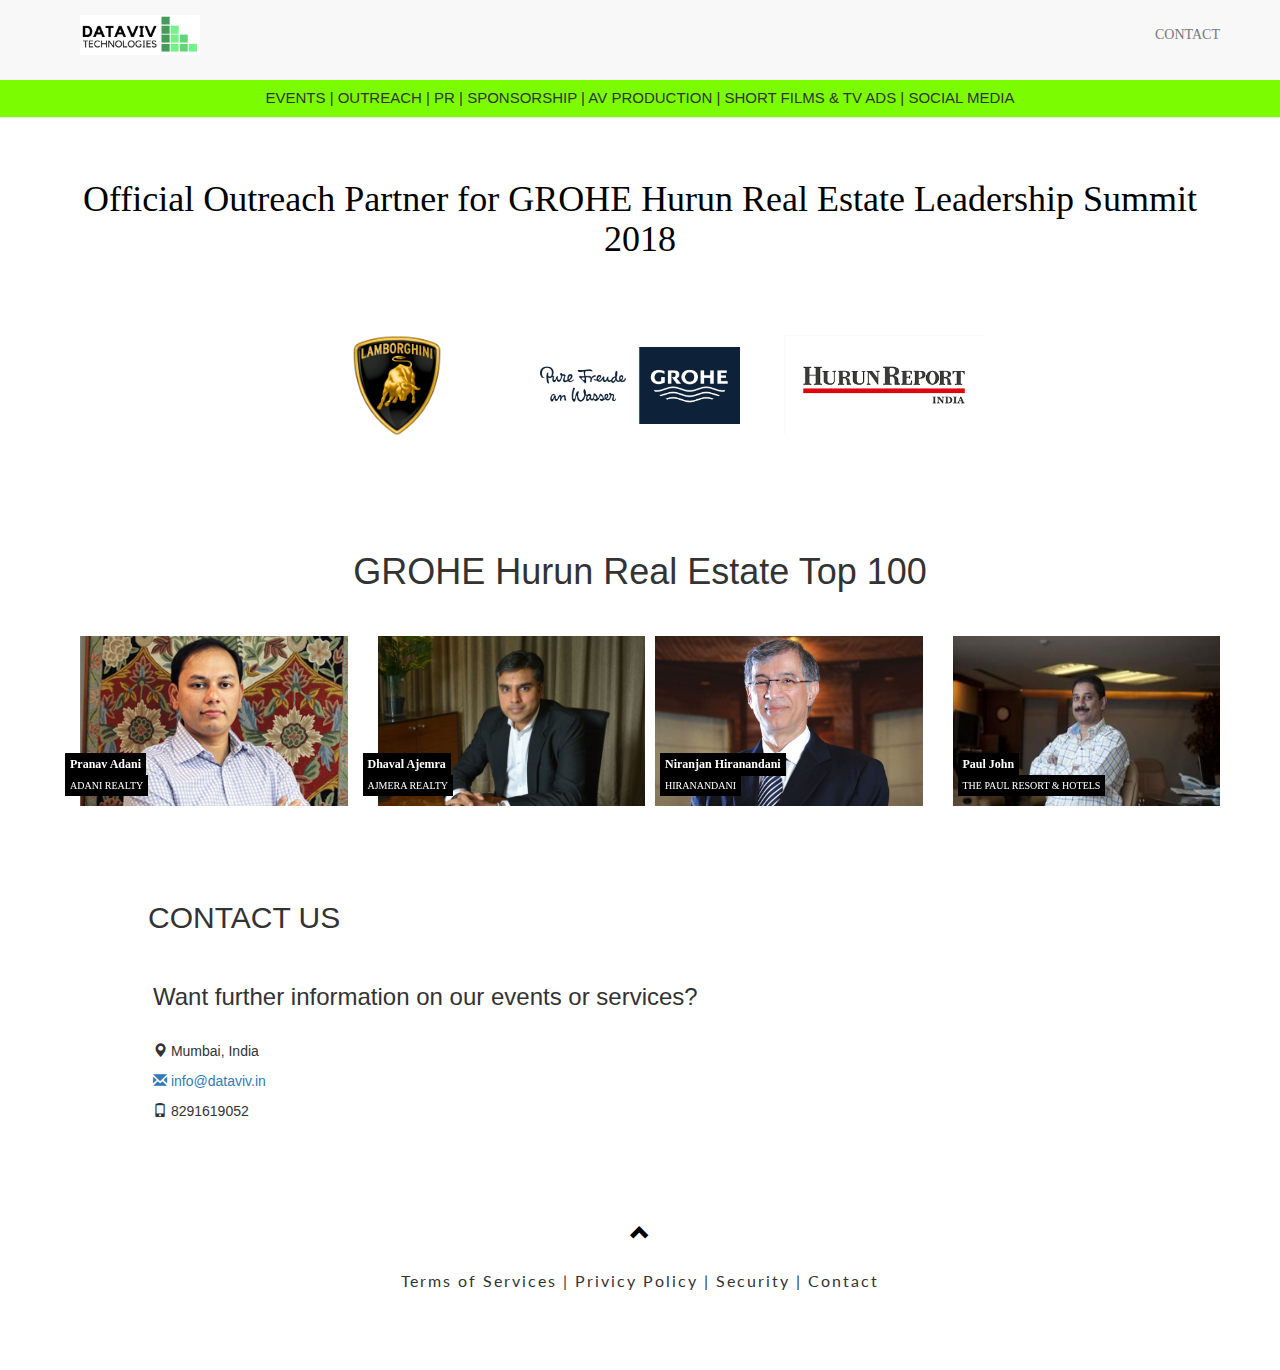
==== index.html @ e65cf040 "new" ====
<!DOCTYPE html>
<html lang="en">
<head>
  
  <title>Dataviv Technologies</title>
         <link rel="stylesheet" type="text/css" href="styles.css" />
  <meta charset="utf-8">
  <meta name="viewport" content="width=device-width, initial-scale=1">
  <link rel="stylesheet" href="https://maxcdn.bootstrapcdn.com/bootstrap/3.3.7/css/bootstrap.min.css">
  <link href="https://fonts.googleapis.com/css?family=Montserrat" rel="stylesheet" type="text/css">
  <link href="https://fonts.googleapis.com/css?family=Lato" rel="stylesheet" type="text/css">
  <script src="https://ajax.googleapis.com/ajax/libs/jquery/3.1.1/jquery.min.js"></script>
  <script src="https://maxcdn.bootstrapcdn.com/bootstrap/3.3.7/js/bootstrap.min.js"></script>



   

</head>
<body id="myPage" data-spy="scroll" data-target=".navbar" data-offset="60">

<nav class="navbar navbar-default navbar-fixed-top">
  <div class="container">
     
    <div class="navbar-header">
      <button type="button" class="navbar-toggle" data-toggle="collapse" data-target="#myNavbar">
        <span class="icon-bar"></span>
                           
      </button>
      <div>

      <img src="dataviv.png" class="image-size">  
            </div>

   
    </div>
    <div class="collapse navbar-collapse" id="myNavbar">
      <ul class="nav navbar-nav navbar-right">
        
        <li><a href="#contact">CONTACT</a></li>
      </ul>
    </div>

  </div>
     <H2 style="text-align:center; padding:10px; margin:0px; padding-bottom:10px; font-size:15px; background:#7CFC00;"> Events | Outreach | PR | Sponsorship | AV Production | Short Films & TV ADS | Social Media</H2>
</nav>
 

<header style="width=80%; margin-top:50px;">
  
  <H1>
    Official Outreach Partner for GROHE Hurun Real Estate Leadership Summit 2018

  </H1>

  <div class="sponsors" >
    <img src="lamborghini.png" style="width:200px;" >
    <img src="Grohe.jpg" style="width:200px;" >
    <img src="hurun.png" style="width:200px;" >

  </div>

 </header >


 <div style="width=80%;  text-align: center; ">

<H1>
  GROHE Hurun Real Estate Top 100
</H1>

</div>
<div class="container">
    <div class="row">
        <div id="myCarousel" class="carousel fdi-Carousel slide">
            <!-- Carousel items -->
            <div class="carousel fdi-Carousel slide" id="eventCarousel" data-interval="0">
                <div class="carousel-inner onebyone-carosel" >
                    <div class="item active">
                      <div class="containerimg">
                        <div class="col-md-3">
                            <a href="#"><img src="adani.jpg" class="img-responsive"></a>
                            <div class="bottom-left"> <H1>Pranav Adani</H1><h2>Adani Realty</h2></div>
                        </div>

                      </div>
                    </div>
                    <div class="item">
                        <div class="containerimg">
                        <div class="col-md-3">
                            <a href="#"><img src="ajmera.jpg" class="img-responsive"></a>
                            <div class="bottom-left"> <H1>Dhaval Ajemra</H1><h2>Ajmera Realty</h2></div>
                        </div>
                        </div>
                    </div>
                    <div class="item">
                        <div class="containerimg">
                        <div class="col-md-3">
                            <a href="#"><img src="hiranandani.jpg" class="img-responsive center-block"></a>
                            <div class="bottom-left"> <H1>Niranjan Hiranandani</H1><h2>Hiranandani</h2></div>
                        </div>
                        </div>
                    </div>
                    <div class="item">
                        <div class="containerimg">
                        <div class="col-md-3">
                            <a href="#"><img src="john3.JPG" class="img-responsive center-block"></a>
                            <div class="bottom-left"> <H1>Paul John</H1><h2>The Paul Resort & Hotels</h2></div>
                        </div>
                        </div>
                    </div>
                    <div class="item">
                        <div class="containerimg">
                        <div class="col-md-3">
                            <a href="#"><img src="kumar.jpg" class="img-responsive center-block"></a>
                            <div class="bottom-left"> <H1>Sunil Kumar</H1><h2>Asset Homes</h2></div>
                        </div>
                        </div>
                    </div>
                    <div class="item">
                        <div class="containerimg">
                        <div class="col-md-3">
                            <a href="#"><img src="irani.jpeg" class="img-responsive center-block"></a>
                             <div class="bottom-left"> <H1>Boman Irani</H1><h2>Keystone Realtors</h2></div>
                        </div>
                        </div>
                    </div>
                    <div class="item">
                        <div class="containerimg">
                        <div class="col-md-3">
                            <a href="#"><img src="lodha.jpg" class="img-responsive center-block"></a>
                             <div class="bottom-left"> <H1>Abhishek Lodha</H1><h2>Lodha Developers</h2></div>
                        </div>
                        </div>
                    </div>
                    <div class="item">
                        <div class="containerimg">
                        <div class="col-md-3">
                            <a href="#"><img src="paranjape.jpg" class="img-responsive center-block"></a>
                             <div class="bottom-left"> <H1>Shashank Paranjape</H1><h2>Paranjape Schemes</h2></div>
                        </div>
                        </div>
                    </div>
                      <div class="item">
                          <div class="containerimg">
                        <div class="col-md-3">
                            <a href="#"><img src="piramal.jpeg" class="img-responsive center-block"></a>
                             <div class="bottom-left"> <H1>Anand Piramal</H1><h2>Piramal Realty</h2></div>
                        </div>
                          </div>
                    </div>
                      <div class="item">
                          <div class="containerimg">
                        <div class="col-md-3">
                            <a href="#"><img src="razack.jpg" class="img-responsive center-block"></a>
                           <div class="bottom-left"> <H1>Irfan Razack</H1><h2>Prestige Group</h2></div>
                        </div>
                          </div>
                    </div>
                
                      <div class="item">
                          <div class="containerimg">
                        <div class="col-md-3">
                            <a href="#"><img src="varma.jpg" class="img-responsive center-block"></a>
                             <div class="bottom-left"> <H1>Babulal Verma</H1><h2>Omkar Realtors</h2></div>
                          
                        </div>
                          </div>
                    </div>
                </div>
           
            </div>
            <!--/carousel-inner-->
        </div><!--/myCarousel-->

        
    </div>
</div>

<div id="contact" class="container-fluid bg-grey" style="padding:20px; width:80%; margin-top: 50px;">
<H2>Contact us</H1>
  <div class="row" >

      <h3>Want further information on our events or services?</h3>
      <div style="padding-left:20px;">
      <p><span class="glyphicon glyphicon-map-marker"></span> Mumbai, India</p>
      <a href="mailto:info@dataviv.in?Subject=Dataviv%20inquiry" target="_top">
      <p><span class="glyphicon glyphicon-envelope"></span> info@dataviv.in</p></a>
      <p><span class="glyphicon glyphicon-phone"></span> 8291619052</p>
    </div>
    </div>
  
  </div>
</div>



<script type="text/javascript">
        $(document).ready(function () {
    $('#myCarousel').carousel({
        interval: 2000
    })
    $('.carousel-inner .item').each(function () {
        var next = $(this).next();
  if (!next.length) {
    next = $(this).siblings(':first');
  }
  next.children(':first-child').clone().appendTo($(this));
  
  for (var i=0;i<2;i++) {
    next=next.next();
    if (!next.length) {
      next = $(this).siblings(':first');
    }
    
    next.children(':first-child').clone().appendTo($(this));
  }
    });
});</script>


<footer class="container-fluid text-center">
  <a href="#myPage" title="To Top">
    <span class="glyphicon glyphicon-chevron-up"></span>
  </a>

  <p style="font: 400 16px Lato, sans-serif; letter-spacing: 2px; margin-top:20px;">Terms of Services | Privicy Policy | Security | Contact</p>

</footer>

<script>
$(document).ready(function(){
  // Add smooth scrolling to all links in navbar + footer link
  $(".navbar a, footer a[href='#myPage']").on('click', function(event) {
    // Make sure this.hash has a value before overriding default behavior
    if (this.hash !== "") {
      // Prevent default anchor click behavior
      event.preventDefault();

      // Store hash
      var hash = this.hash;

      // Using jQuery's animate() method to add smooth page scroll
      // The optional number (900) specifies the number of milliseconds it takes to scroll to the specified area
      $('html, body').animate({
        scrollTop: $(hash).offset().top
      }, 900, function(){
   
        // Add hash (#) to URL when done scrolling (default click behavior)
        window.location.hash = hash;
      });
    } // End if
  });
  
  $(window).scroll(function() {
    $(".slideanim").each(function(){
      var pos = $(this).offset().top;

      var winTop = $(window).scrollTop();
        if (pos < winTop + 600) {
          $(this).addClass("slide");
        }
    });
  });
})
</script>

</body>
</html>
---- styles.css ----
<style>
  body {
      font: 400 15px Lato, sans-serif;
      line-height: 1.8;
      padding: 6px 5px;
      color: #818181;
  }
  
  h2 {
      font-size: 24px;
      text-transform: uppercase;
      color: #303030;
      font-weight: 600;
      margin-bottom: 30px;
  }
  h3 {
    font-family: Lato, sans-serif;
      padding: 20px;
  }
  h4 {
      font-size: 19px;
      line-height: 1.375em;
      color: #303030;
      font-weight: 400;
      margin-bottom: 30px;
  }  


.carousel-inner.onebyone-carosel { margin: auto; width: 100%; }
.onebyone-carosel .active.left { left: -25.00%; }
.onebyone-carosel .active.right { left: 25.00%; }
.onebyone-carosel .next { left: 25.00%; }
.onebyone-carosel .prev { left: -25.00%; }

.col-md-3{
padding-top: 10px;
height: 200px;

}

.containerimg {
background-color: #000;



}

.bottom-left{
  
color: white;
background-color: black;

}

.bottom-left h1 {
    position: absolute;
    bottom: 20px;
    padding: 5px;
    background-color: #000;
    left: 20px;
    font-weight: 600;
    font-size: 12px;

} 

.bottom-left h2 {
    position: absolute;
    bottom: 0px;
    background-color: #000;
    padding: 5px;
    left: 20px;
      
    font-weight: 300;
    font-size: 10px;

} 

  footer .glyphicon {
      font-size: 20px;
      margin-bottom: 10px;
      color:black;
  }
    footer .glyphicon-map-marker {
      font-size: 20px;
      margin-bottom: 10px;
      color:black;
  }
  .slideanim {visibility:hidden;}
  .slide {
      animation-name: slide;
      -webkit-animation-name: slide;
      animation-duration: 1s;
      -webkit-animation-duration: 1s;
      visibility: visible;
  }
  @keyframes slide {
    0% {
      opacity: 0;
      transform: translateY(70%);
    } 
    100% {
      opacity: 1;
      transform: translateY(0%);
    }
  }
  @-webkit-keyframes slide {
    0% {
      opacity: 0;
      -webkit-transform: translateY(70%);
    } 
    100% {
      opacity: 1;
      -webkit-transform: translateY(0%);
    }
  }}
  @media screen and (max-width: 768px) {
    .col-sm-4 {
      text-align: center;
      margin: 25px 0;
    }
    .btn-lg {
        width: 100%;
        margin-bottom: 35px;
    }
  }
  @media screen and (max-width: 480px) {
    .logo {
        font-size: 150px;
    }
  }


  @import 'https://fonts.googleapis.com/css?family=Raleway';

html, body
{
    margin: 0px;
}


header
{
    font-family: Raleway;
    margin: 0 auto;
  padding: 5em 3em;
  text-align: center;
    background: #fff;
}

img{
  margin: 20px;
}


header h1{
    text-align: center;
  color: #000;
  padding: 40px;
font-weight: 200;
}

header h2{
  font-size: 30px;
  font-weight: 500;
  box-shadow: 0 1px 3px 5px rgba(0,0,0,0.1);
  margin-top: 100px;
  padding: 20px;
  color: #000;
  border-radius: 2px;

}

footer
{
    font-family: Raleway;
    margin: 0 auto;
  padding: 5em 3em;
  text-align: center;

}


header span
{
    color: #222;
}

footer span
{
  color: #AAA;
}

body {
    height:1000px;
    width:100%;
}

#header_nav {
    width:100%;
    height:100px;
    background-color:#d6d6d6;
    position:fixed;
    top:0;
    left:0;
}

div.container
{
    font-family: Raleway;
    margin: 0 auto;
  text-align: center;
  margin-top: 5px;
  padding: 5px;
}

.image-size {

  width: 120px;
  float: left;
  margin-top: 5px;
  margin-left: 20px;

}
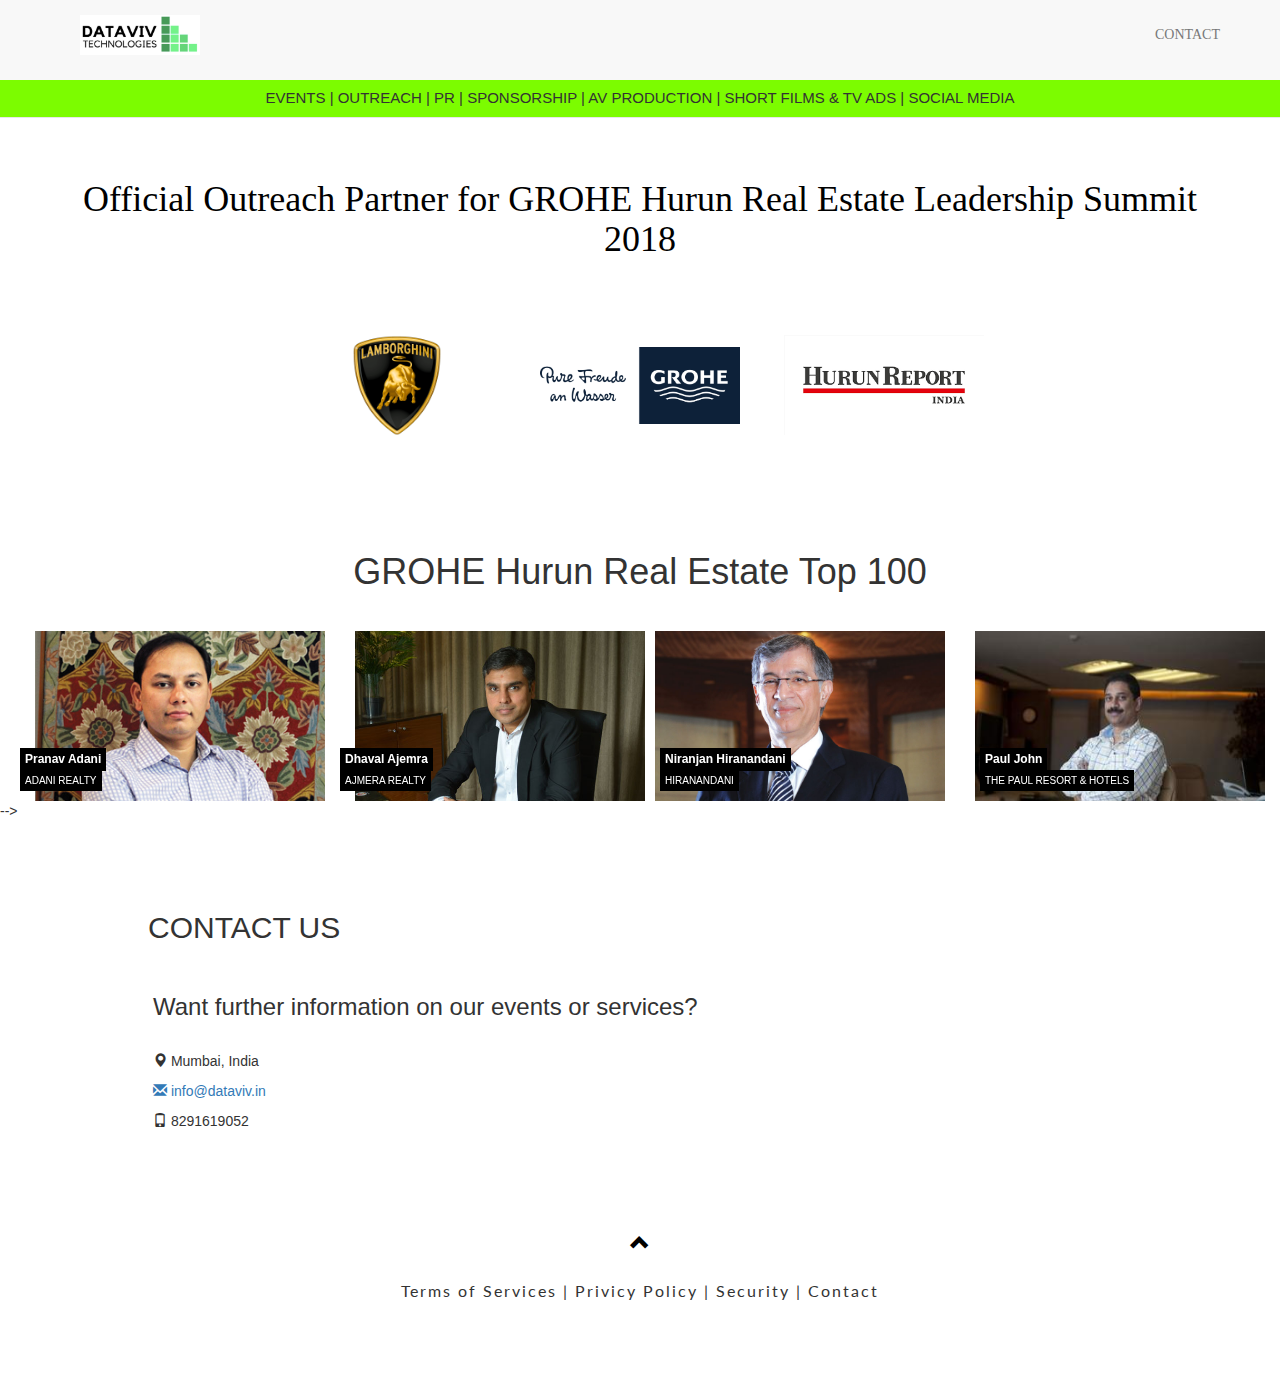
==== commit a642193e: "Update index.html" ====
--- a/index.html
+++ b/index.html
@@ -70,7 +70,7 @@
 </H1>
 
 </div>
-<div class="container">
+<!-- <div class="container">
     <div class="row">
         <div id="myCarousel" class="carousel fdi-Carousel slide">
             <!-- Carousel items -->
@@ -172,7 +172,7 @@
             </div>
             <!--/carousel-inner-->
         </div><!--/myCarousel-->
-
+ -->
         
     </div>
 </div>
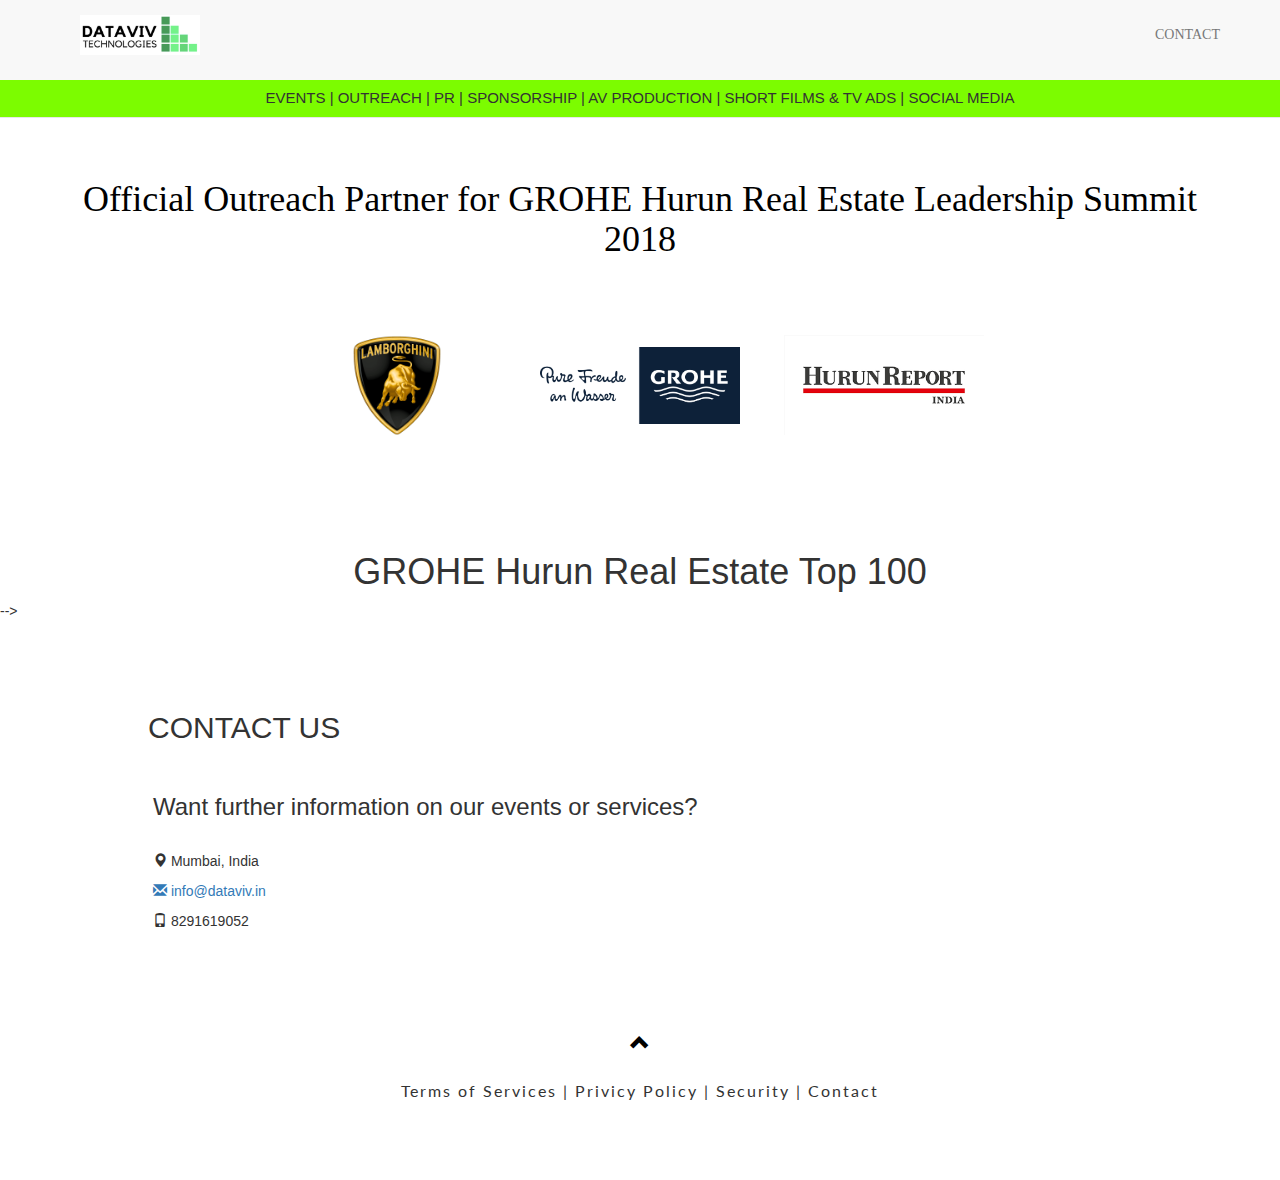
==== commit 87d9b134: "hidden images" ====
--- a/index.html
+++ b/index.html
@@ -73,7 +73,7 @@
 <!-- <div class="container">
     <div class="row">
         <div id="myCarousel" class="carousel fdi-Carousel slide">
-            <!-- Carousel items -->
+            <!-- Carousel items 
             <div class="carousel fdi-Carousel slide" id="eventCarousel" data-interval="0">
                 <div class="carousel-inner onebyone-carosel" >
                     <div class="item active">
@@ -170,13 +170,13 @@
                 </div>
            
             </div>
-            <!--/carousel-inner-->
-        </div><!--/myCarousel-->
- -->
+            <!--/carousel-inner
+        </div><!--/myCarousel
+
         
     </div>
-</div>
-
+</div>-->
+-->
 <div id="contact" class="container-fluid bg-grey" style="padding:20px; width:80%; margin-top: 50px;">
 <H2>Contact us</H1>
   <div class="row" >
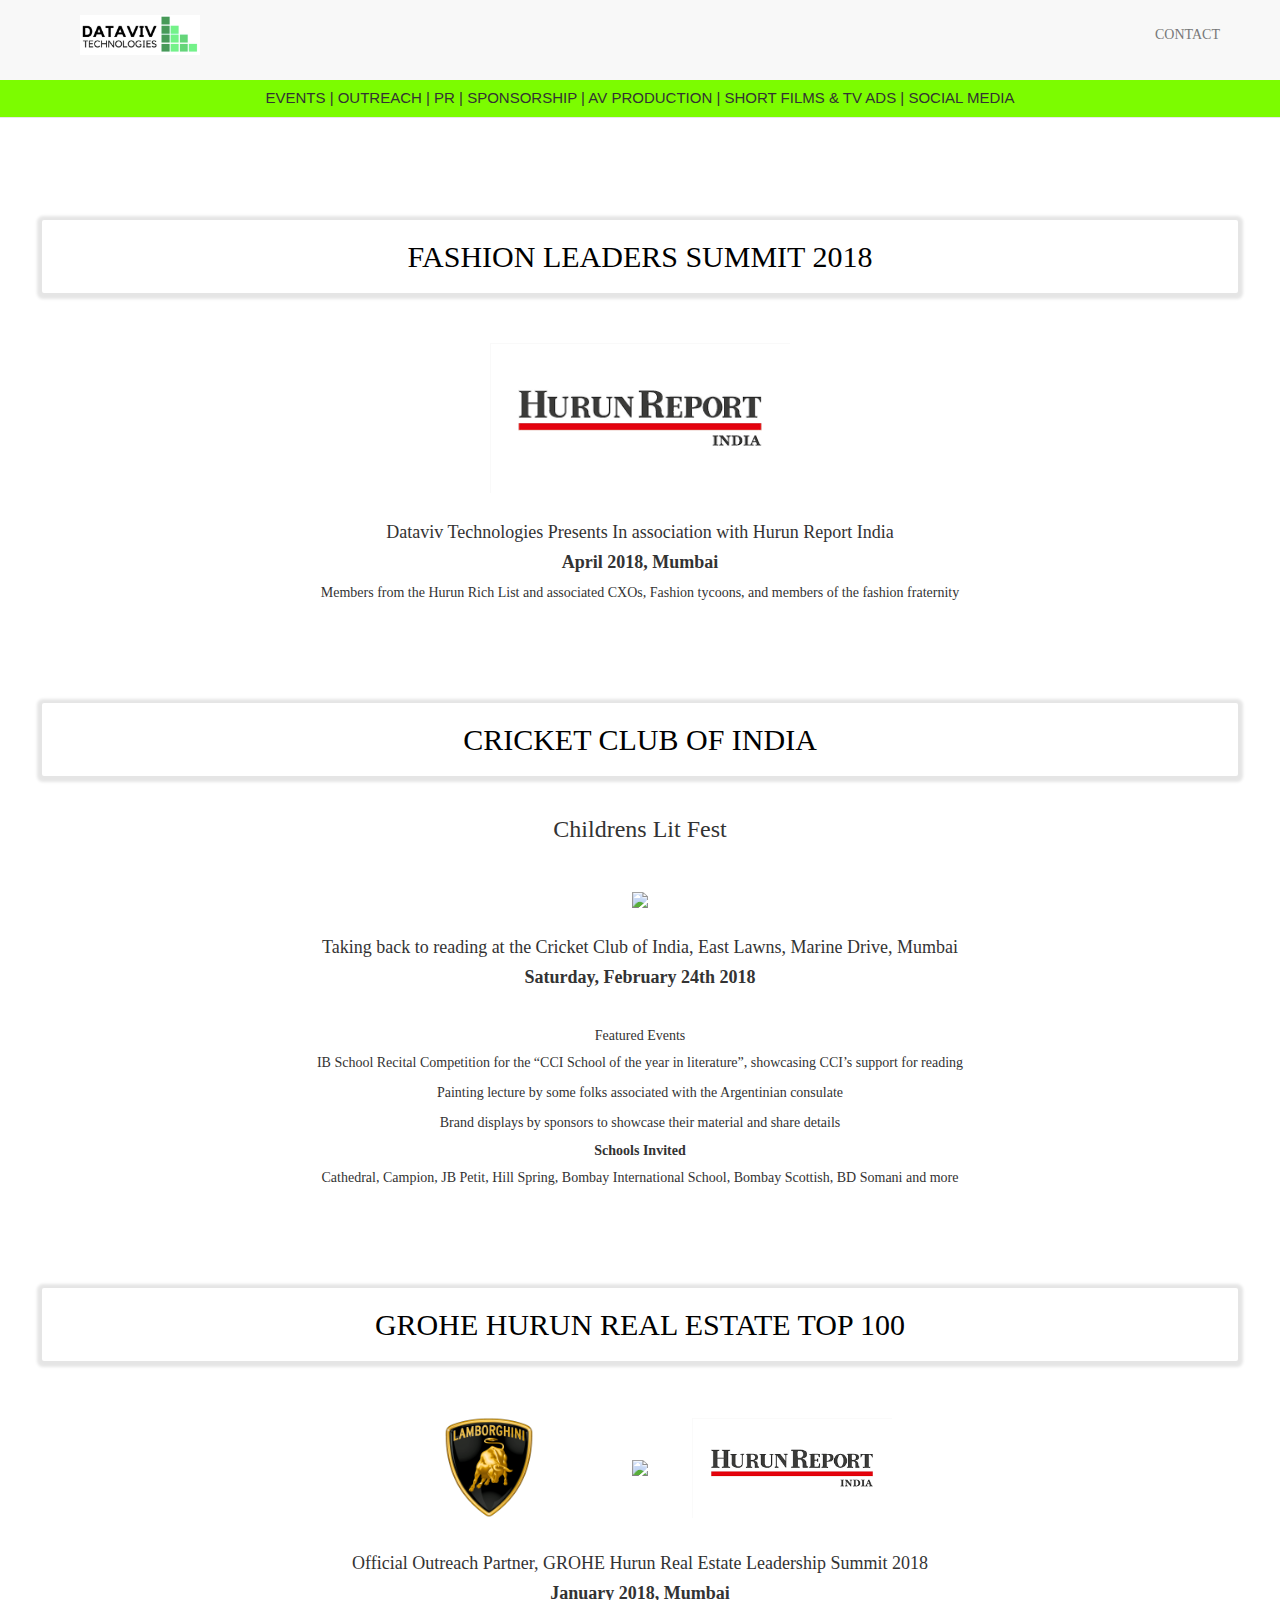
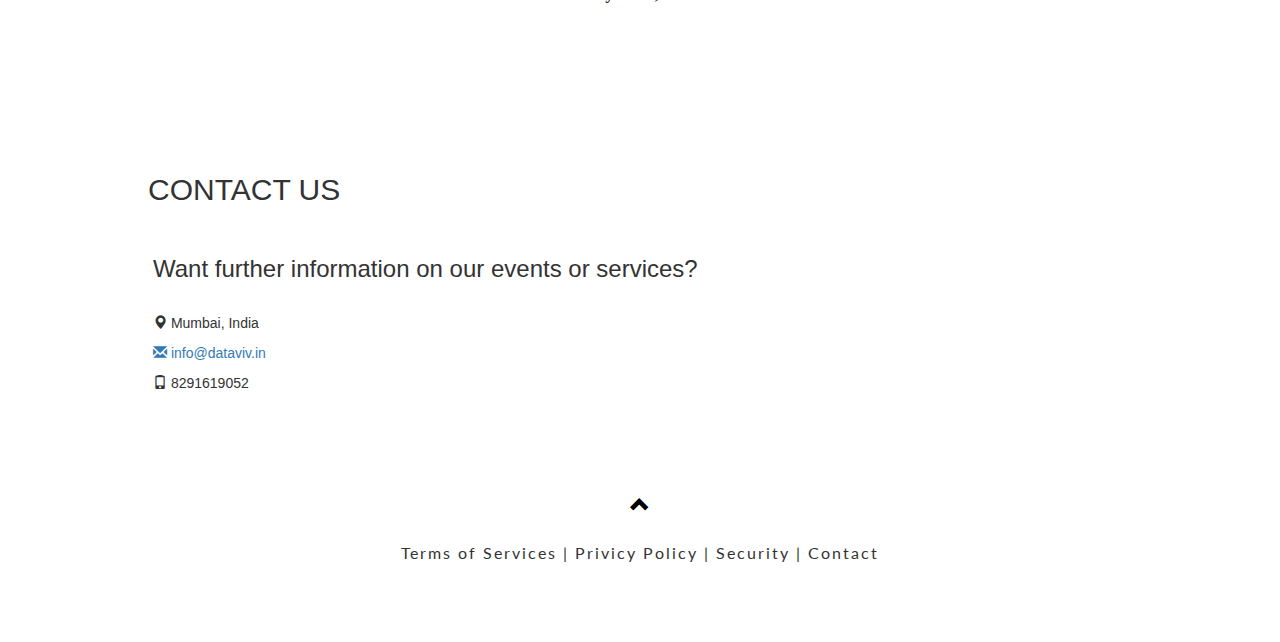
==== commit eae7e127: "Added cci and fashion" ====
--- a/index.html
+++ b/index.html
@@ -29,7 +29,7 @@
       </button>
       <div>
 
-      <img src="dataviv.png" class="image-size">  
+      <img src="images/dataviv.png" class="image-size">  
             </div>
 
    
@@ -47,39 +47,93 @@
  
 
 <header style="width=80%; margin-top:50px;">
-  
-  <H1>
-    Official Outreach Partner for GROHE Hurun Real Estate Leadership Summit 2018
-
-  </H1>
-
-  <div class="sponsors" >
-    <img src="lamborghini.png" style="width:200px;" >
-    <img src="Grohe.jpg" style="width:200px;" >
-    <img src="hurun.png" style="width:200px;" >
-
-  </div>
+
+  
+  <div class="fashion">
+
+    <h2>FASHION LEADERS SUMMIT 2018</h2>
+    <br>
+
+    <img src="images/hurun.png" style="width: 300px;">
+    <h4>Dataviv Technologies Presents In association with Hurun Report India</h4>
+
+    <h4><strong>April 2018, Mumbai</strong></h4>
+
+
+
+    <p>Members from the Hurun Rich List and associated CXOs, Fashion tycoons, and members of the fashion fraternity</p>
+
+
+
+  </div>
+
+  <div class="cci">
+
+  <H2> Cricket Club Of India </h2>
+
+  <h3> Childrens Lit Fest</H3>
+
+  <img src="images/cci.png">
+
+  <h4>Taking back to reading at the Cricket Club of India, East Lawns, Marine Drive, Mumbai</h4>
+  <h4><strong>Saturday, February 24th 2018</strong></h4>
+  
+  <br>
+
+  <h5> Featured Events</h5>
+
+    <p>IB School Recital Competition for the “CCI School of the year in literature”, showcasing CCI’s support for reading</p>
+
+
+    <p>Painting lecture by some folks associated with the Argentinian consulate</p>
+
+
+    <p>Brand displays by sponsors to showcase their material and share details</p>
+
+  <h5><strong>Schools Invited</strong> </h5>
+
+  <p> Cathedral, Campion, JB Petit, Hill Spring, Bombay International School, Bombay Scottish, BD Somani and more </p>
+
+  </div>
+
+  
+  <div class="hurun">
+
+  <H2>GROHE Hurun Real Estate Top 100</H2>
+  <br>
+  <!-- Images -->
+  <div class="sponsors" > 
+    <img src="images/lamborghini.png" style="width:200px;" >
+    <img src="images/grohe.jpg" style="width:200px;" >
+    <img src="images/hurun.png" style="width:200px;" >
+
+  </div>
+
+  <H4>Official Outreach Partner, GROHE Hurun Real Estate Leadership Summit 2018</H4>
+  <h4><strong>January 2018, Mumbai</strong></h4>
+
+
 
  </header >
-
+</div>
 
  <div style="width=80%;  text-align: center; ">
 
-<H1>
-  GROHE Hurun Real Estate Top 100
-</H1>
 
 </div>
+
+<!-- Image carosole for hurun leadership summit -->
+
 <!-- <div class="container">
     <div class="row">
-        <div id="myCarousel" class="carousel fdi-Carousel slide">
-            <!-- Carousel items 
-            <div class="carousel fdi-Carousel slide" id="eventCarousel" data-interval="0">
+        <div id="myCarousel" class="carousel fdi-Carousel slide"> -->
+            <!-- Carousel items -->
+            <!-- <div class="carousel fdi-Carousel slide" id="eventCarousel" data-interval="0">
                 <div class="carousel-inner onebyone-carosel" >
                     <div class="item active">
                       <div class="containerimg">
                         <div class="col-md-3">
-                            <a href="#"><img src="adani.jpg" class="img-responsive"></a>
+                            <a href="#"><img src="images/adani.jpg" class="img-responsive"></a>
                             <div class="bottom-left"> <H1>Pranav Adani</H1><h2>Adani Realty</h2></div>
                         </div>
 
@@ -88,7 +142,7 @@
                     <div class="item">
                         <div class="containerimg">
                         <div class="col-md-3">
-                            <a href="#"><img src="ajmera.jpg" class="img-responsive"></a>
+                            <a href="#"><img src="images/ajmera.jpg" class="img-responsive"></a>
                             <div class="bottom-left"> <H1>Dhaval Ajemra</H1><h2>Ajmera Realty</h2></div>
                         </div>
                         </div>
@@ -96,7 +150,7 @@
                     <div class="item">
                         <div class="containerimg">
                         <div class="col-md-3">
-                            <a href="#"><img src="hiranandani.jpg" class="img-responsive center-block"></a>
+                            <a href="#"><img src="images/hiranandani.jpg" class="img-responsive center-block"></a>
                             <div class="bottom-left"> <H1>Niranjan Hiranandani</H1><h2>Hiranandani</h2></div>
                         </div>
                         </div>
@@ -104,7 +158,7 @@
                     <div class="item">
                         <div class="containerimg">
                         <div class="col-md-3">
-                            <a href="#"><img src="john3.JPG" class="img-responsive center-block"></a>
+                            <a href="#"><img src="images/john3.jpg" class="img-responsive center-block"></a>
                             <div class="bottom-left"> <H1>Paul John</H1><h2>The Paul Resort & Hotels</h2></div>
                         </div>
                         </div>
@@ -112,7 +166,7 @@
                     <div class="item">
                         <div class="containerimg">
                         <div class="col-md-3">
-                            <a href="#"><img src="kumar.jpg" class="img-responsive center-block"></a>
+                            <a href="#"><img src="images/kumar.jpg" class="img-responsive center-block"></a>
                             <div class="bottom-left"> <H1>Sunil Kumar</H1><h2>Asset Homes</h2></div>
                         </div>
                         </div>
@@ -120,7 +174,7 @@
                     <div class="item">
                         <div class="containerimg">
                         <div class="col-md-3">
-                            <a href="#"><img src="irani.jpeg" class="img-responsive center-block"></a>
+                            <a href="#"><img src="images/irani.jpeg" class="img-responsive center-block"></a>
                              <div class="bottom-left"> <H1>Boman Irani</H1><h2>Keystone Realtors</h2></div>
                         </div>
                         </div>
@@ -128,7 +182,7 @@
                     <div class="item">
                         <div class="containerimg">
                         <div class="col-md-3">
-                            <a href="#"><img src="lodha.jpg" class="img-responsive center-block"></a>
+                            <a href="#"><img src="images/lodha.jpg" class="img-responsive center-block"></a>
                              <div class="bottom-left"> <H1>Abhishek Lodha</H1><h2>Lodha Developers</h2></div>
                         </div>
                         </div>
@@ -136,7 +190,7 @@
                     <div class="item">
                         <div class="containerimg">
                         <div class="col-md-3">
-                            <a href="#"><img src="paranjape.jpg" class="img-responsive center-block"></a>
+                            <a href="#"><img src="images/paranjape.jpg" class="img-responsive center-block"></a>
                              <div class="bottom-left"> <H1>Shashank Paranjape</H1><h2>Paranjape Schemes</h2></div>
                         </div>
                         </div>
@@ -144,7 +198,7 @@
                       <div class="item">
                           <div class="containerimg">
                         <div class="col-md-3">
-                            <a href="#"><img src="piramal.jpeg" class="img-responsive center-block"></a>
+                            <a href="#"><img src="images/piramal.jpeg" class="img-responsive center-block"></a>
                              <div class="bottom-left"> <H1>Anand Piramal</H1><h2>Piramal Realty</h2></div>
                         </div>
                           </div>
@@ -152,7 +206,7 @@
                       <div class="item">
                           <div class="containerimg">
                         <div class="col-md-3">
-                            <a href="#"><img src="razack.jpg" class="img-responsive center-block"></a>
+                            <a href="#"><img src="images/razack.jpg" class="img-responsive center-block"></a>
                            <div class="bottom-left"> <H1>Irfan Razack</H1><h2>Prestige Group</h2></div>
                         </div>
                           </div>
@@ -161,7 +215,7 @@
                       <div class="item">
                           <div class="containerimg">
                         <div class="col-md-3">
-                            <a href="#"><img src="varma.jpg" class="img-responsive center-block"></a>
+                            <a href="#"><img src="images/varma.jpg" class="img-responsive center-block"></a>
                              <div class="bottom-left"> <H1>Babulal Verma</H1><h2>Omkar Realtors</h2></div>
                           
                         </div>
@@ -169,14 +223,14 @@
                     </div>
                 </div>
            
-            </div>
-            <!--/carousel-inner
-        </div><!--/myCarousel
+            </div> -->
+            <!--/carousel-inner-->
+<!--         </div><!--/myCarousel-->
 
         
-    </div>
-</div>-->
--->
+<!--     </div>
+</div> --> 
+
 <div id="contact" class="container-fluid bg-grey" style="padding:20px; width:80%; margin-top: 50px;">
 <H2>Contact us</H1>
   <div class="row" >
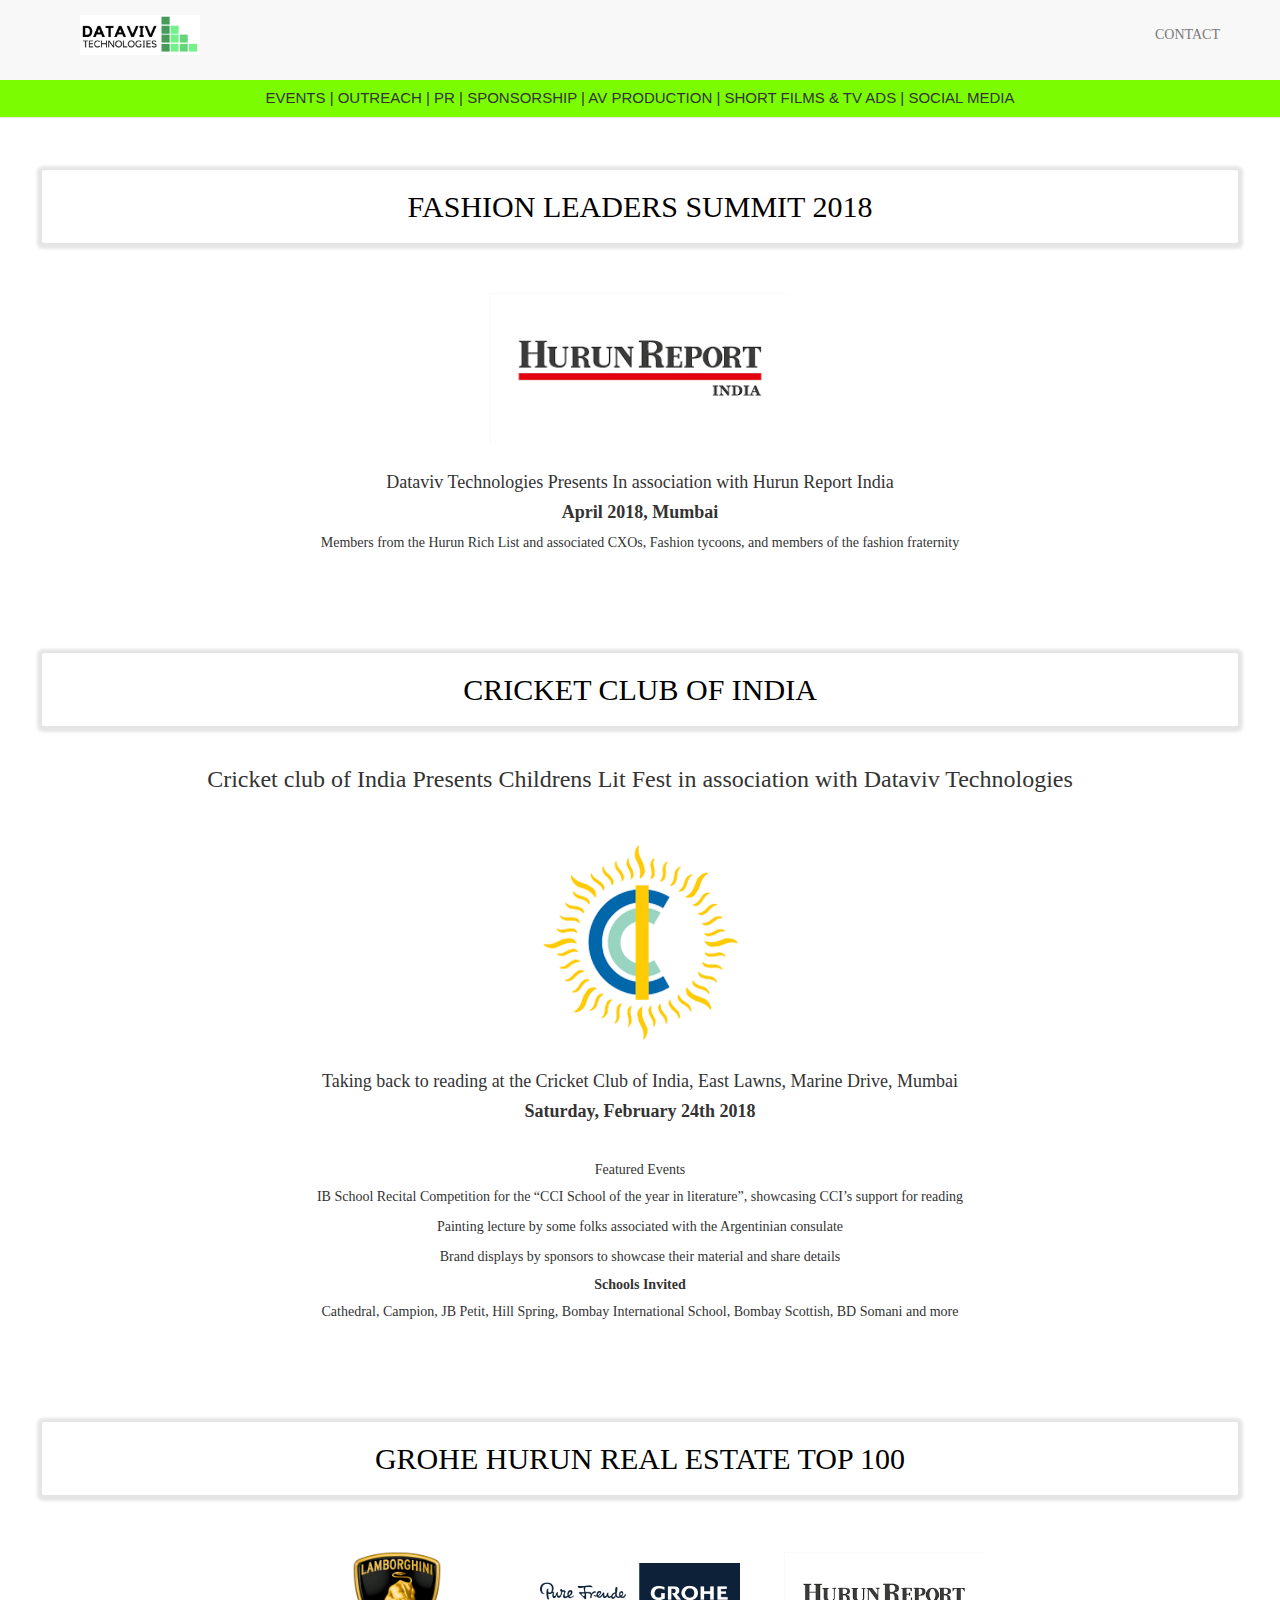
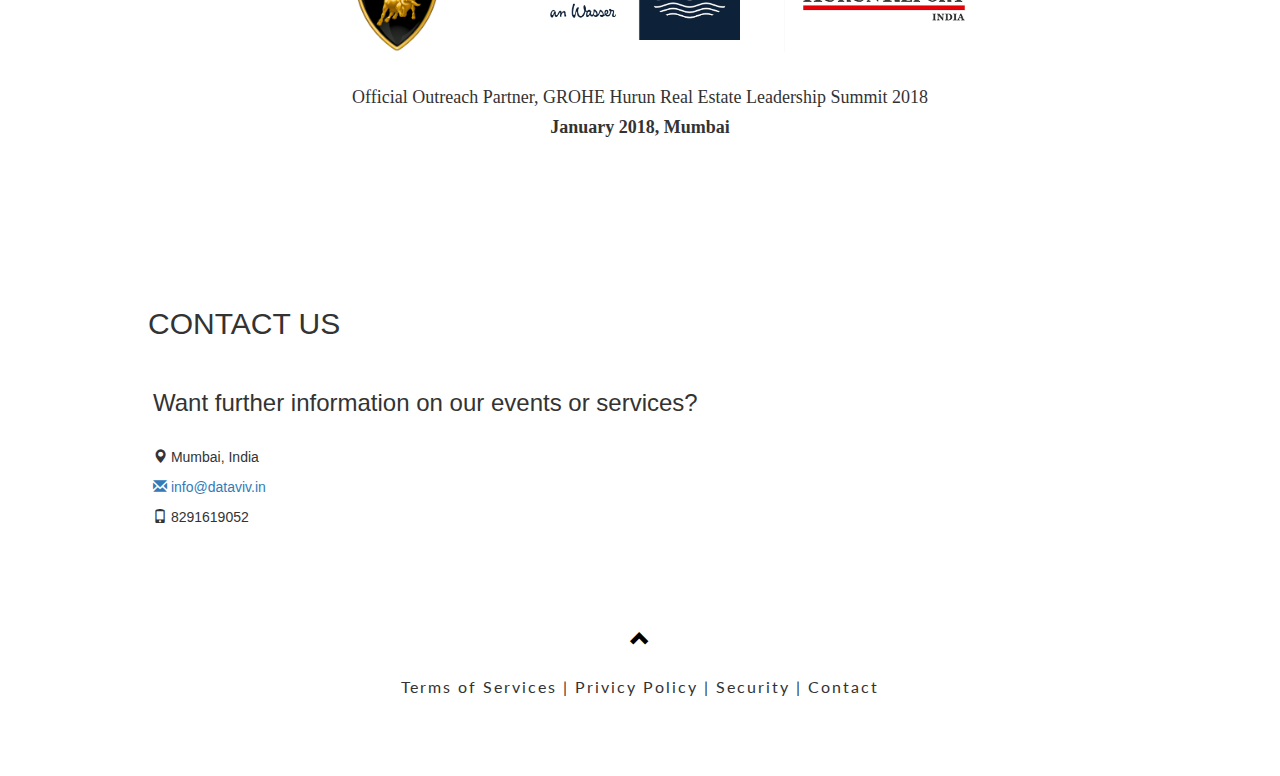
==== commit 111a47d5: "Update index.html" ====
--- a/index.html
+++ b/index.html
@@ -12,6 +12,8 @@
   <script src="https://ajax.googleapis.com/ajax/libs/jquery/3.1.1/jquery.min.js"></script>
   <script src="https://maxcdn.bootstrapcdn.com/bootstrap/3.3.7/js/bootstrap.min.js"></script>
 
+<!--   <link rel="shortcut icon" type="image/png" href="images/dataviv.png"/> -->
+
 
 
    
@@ -46,7 +48,7 @@
 </nav>
  
 
-<header style="width=80%; margin-top:50px;">
+<header style="width=80%;">
 
   
   <div class="fashion">
@@ -71,7 +73,7 @@
 
   <H2> Cricket Club Of India </h2>
 
-  <h3> Childrens Lit Fest</H3>
+  <h3> Cricket club of India Presents Childrens Lit Fest in association with Dataviv Technologies </H3>
 
   <img src="images/cci.png">
 
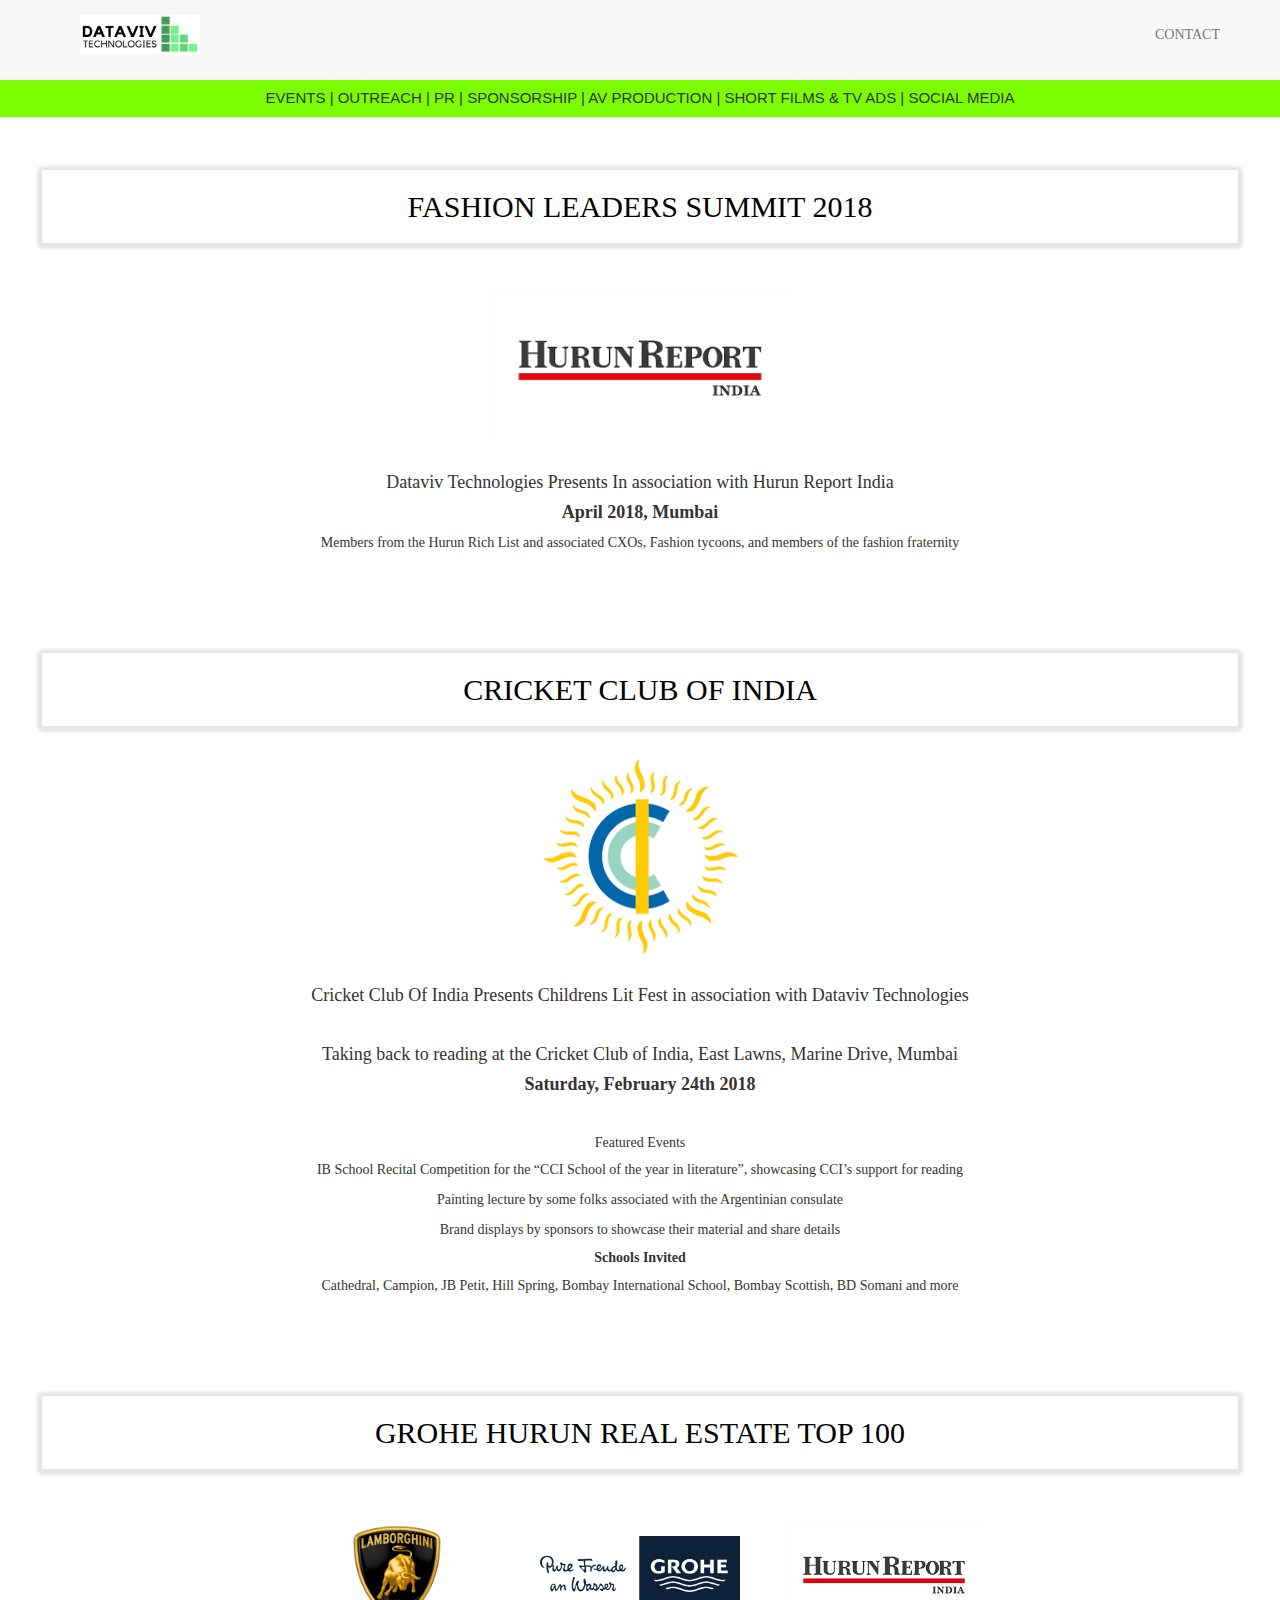
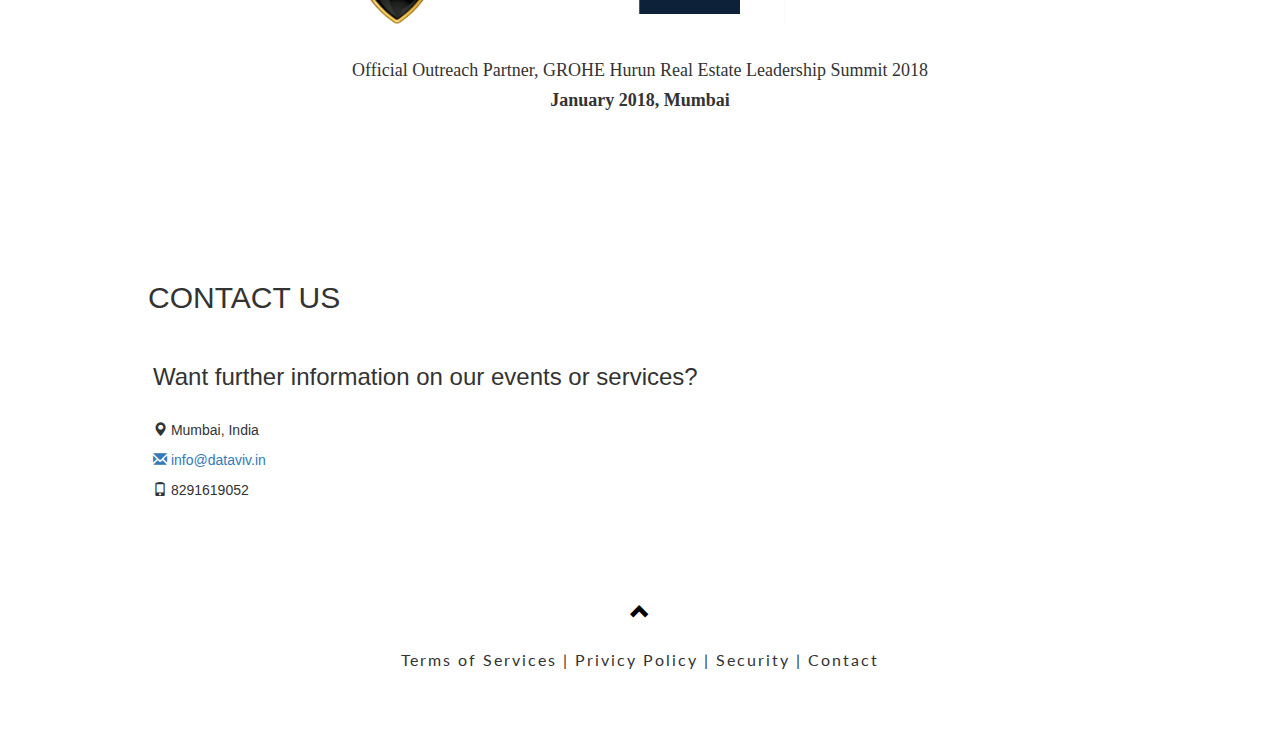
==== commit b6e27293: "Update index.html" ====
--- a/index.html
+++ b/index.html
@@ -72,10 +72,12 @@
   <div class="cci">
 
   <H2> Cricket Club Of India </h2>
-
-  <h3> Cricket club of India Presents Childrens Lit Fest in association with Dataviv Technologies </H3>
-
+    
   <img src="images/cci.png">
+    
+  <h4> Cricket Club Of India Presents Childrens Lit Fest in association with Dataviv Technologies </H4>
+   
+  <br>
 
   <h4>Taking back to reading at the Cricket Club of India, East Lawns, Marine Drive, Mumbai</h4>
   <h4><strong>Saturday, February 24th 2018</strong></h4>
